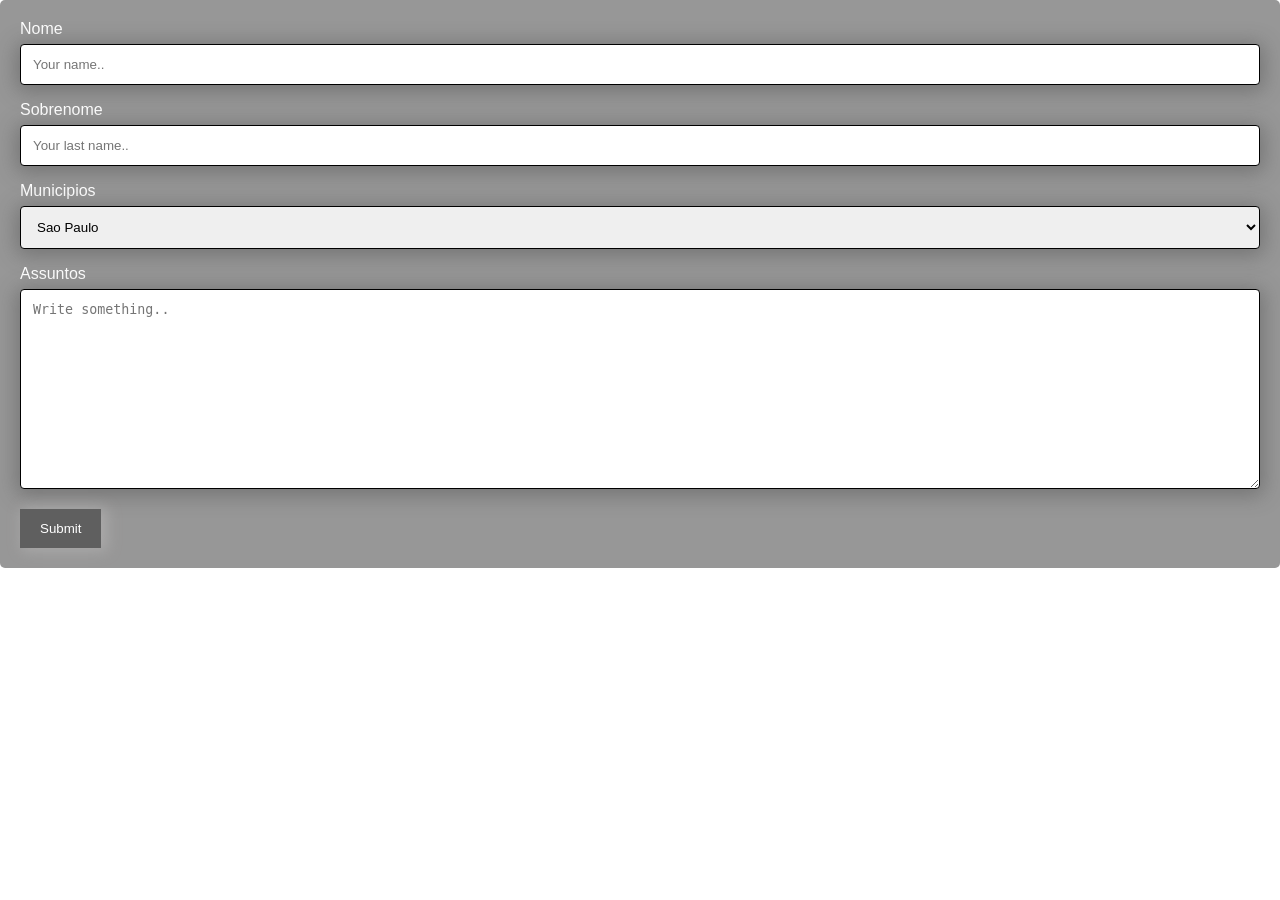
==== contato.html @ ccdac401 "finalizado contatos" ====
<!DOCTYPE html>
<html lang="pt-BR">
<head>
    <meta charset="UTF-8">
    <title>Página de Contato</title>
    <link rel="stylesheet" href="assets/css/style.css">
</head>
<body>
    <div class="container">
        <form action="action_page.php">
      
          <label for="fname">Nome</label>
          <input type="text" id="fname" name="firstname" placeholder="Your name..">
      
          <label for="lname">Sobrenome</label>
          <input type="text" id="lname" name="lastname" placeholder="Your last name..">
      
          <label for="country">Municipios</label>
          <select id="country" name="country">
            <option value="sp">Sao Paulo</option>
            <option value="sb">São Bernardor dos Campos</option>
            <option value="gu">Guarulhos</option>
          </select>
      
          <label for="subject">Assuntos</label>
          <textarea id="subject" name="subject" placeholder="Write something.." style="height:200px"></textarea>
      
          <input type="submit" value="Submit">
      
        </form>
      </div>
</body>
</html>
---- assets/css/style.css ----
@import url("base.css");
@import url("variaveis.css");
@import url("hero.css");
@import url("header.css");
@import url("footer.css");
@import url("projetos.css");
@import url("servicos.css");
@import url("cards.css");
@import url("testemunhos.css");
@import url("processos.css");
@import url("servicos_pagina.css");
@import url("contato.css");
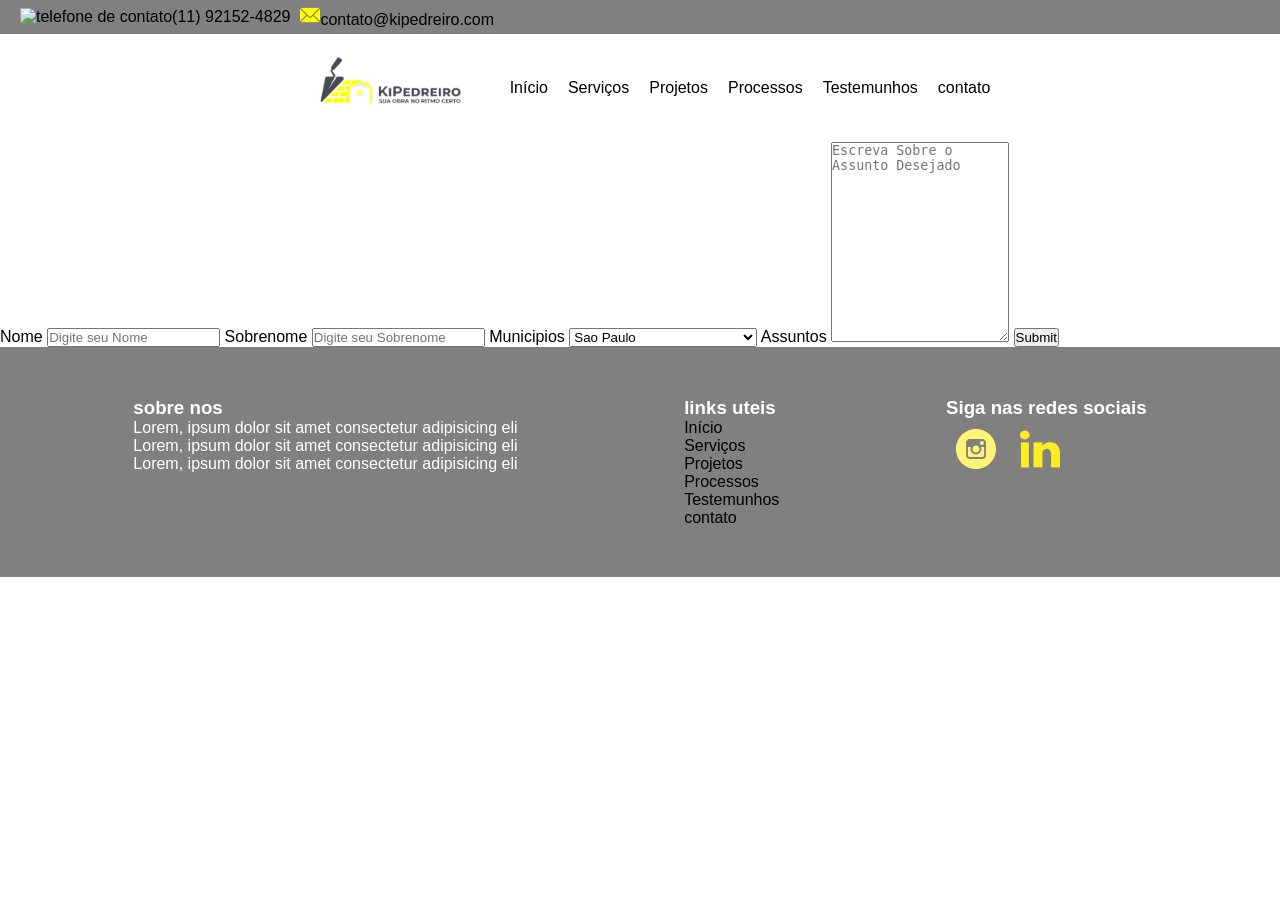
==== commit 2d41917b: "terminado cards e comçando a fazer a pagina dos produtos" ====
--- a/contato.html
+++ b/contato.html
@@ -5,15 +5,18 @@
     <title>Página de Contato</title>
     <link rel="stylesheet" href="assets/css/style.css">
 </head>
+<header id="header">
+
+</header>
 <body>
-    <div class="container">
+    <div class="container-contato">
         <form action="action_page.php">
       
           <label for="fname">Nome</label>
-          <input type="text" id="fname" name="firstname" placeholder="Your name..">
+          <input type="text" id="fname" name="firstname" placeholder="Digite seu Nome">
       
           <label for="lname">Sobrenome</label>
-          <input type="text" id="lname" name="lastname" placeholder="Your last name..">
+          <input type="text" id="lname" name="lastname" placeholder="Digite seu Sobrenome">
       
           <label for="country">Municipios</label>
           <select id="country" name="country">
@@ -23,11 +26,16 @@
           </select>
       
           <label for="subject">Assuntos</label>
-          <textarea id="subject" name="subject" placeholder="Write something.." style="height:200px"></textarea>
+          <textarea id="subject" name="subject" placeholder="Escreva Sobre o Assunto Desejado" style="height:200px"></textarea>
       
           <input type="submit" value="Submit">
       
         </form>
       </div>
+      
+      <footer id="footer">
+
+      </footer>
+      <script src="assets/JS/script.js" type="module" defer></script>
 </body>
 </html>
--- a/assets/css/style.css
+++ b/assets/css/style.css
@@ -7,6 +7,4 @@
 @import url("servicos.css");
 @import url("cards.css");
 @import url("testemunhos.css");
-@import url("processos.css");
-@import url("servicos_pagina.css");
-@import url("contato.css");
+@import url("processos.css");
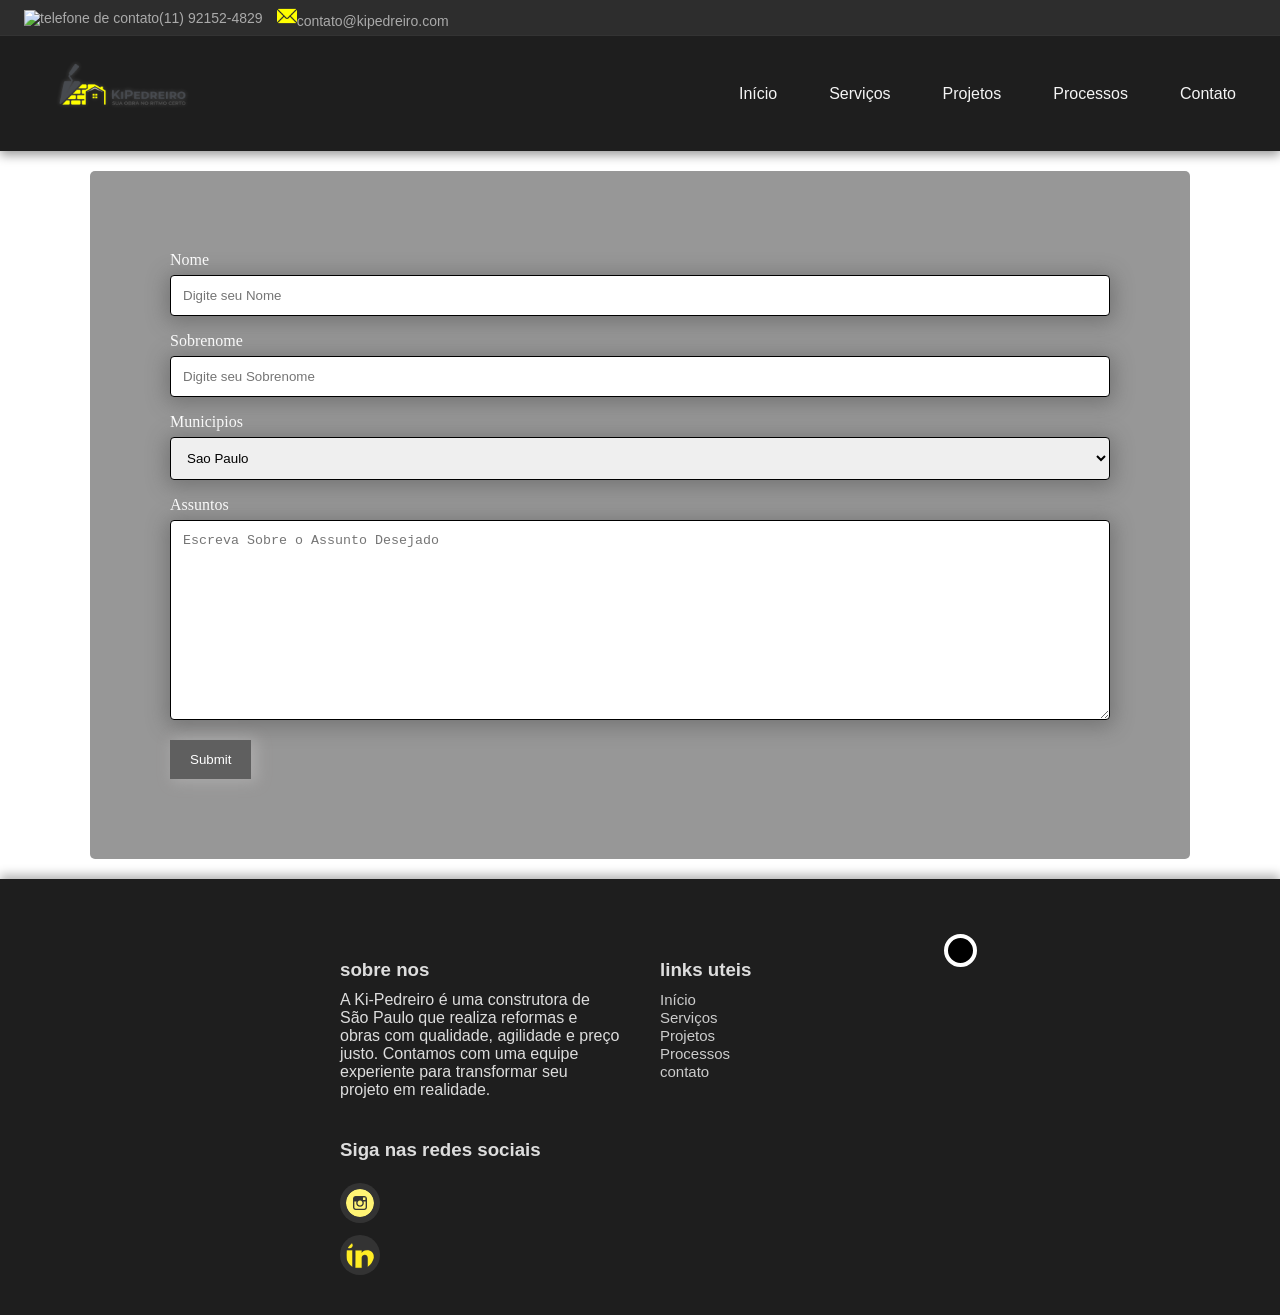
==== commit f7c32cc1: "cosertando caminhos" ====
--- a/contato.html
+++ b/contato.html
@@ -1,10 +1,17 @@
 <!DOCTYPE html>
-<html lang="pt-BR">
-<head>
-    <meta charset="UTF-8">
-    <title>Página de Contato</title>
-    <link rel="stylesheet" href="assets/css/style.css">
-</head>
+<html lang="en">
+  <meta charset="UTF-8">
+  <meta name="viewport" content="width=device-width, initial-scale=1.0">
+  <meta name="description" content="Kipedreiro - Serviços de construção e reforma. Contrate os melhores profissionais para seus projetos.">
+  <meta name="keywords" content="Construção, Reforma, Serviços, Projetos, Profissionais">
+  <meta name="author" content="Kipedreiro">
+  <meta name="robots" content="index, follow">
+  <title>Kipedreiro</title>
+  <link rel="stylesheet" href="assets/css/style.css">
+<body>
+  
+</body>
+</html>
 <header id="header">
 
 </header>
--- a/assets/css/style.css
+++ b/assets/css/style.css
@@ -7,4 +7,7 @@
 @import url("servicos.css");
 @import url("cards.css");
 @import url("testemunhos.css");
-@import url("processos.css");+@import url("processos.css");
+@import url("servicos_pagina.css");
+@import url("contato.css");
+@import url("produtos.css");
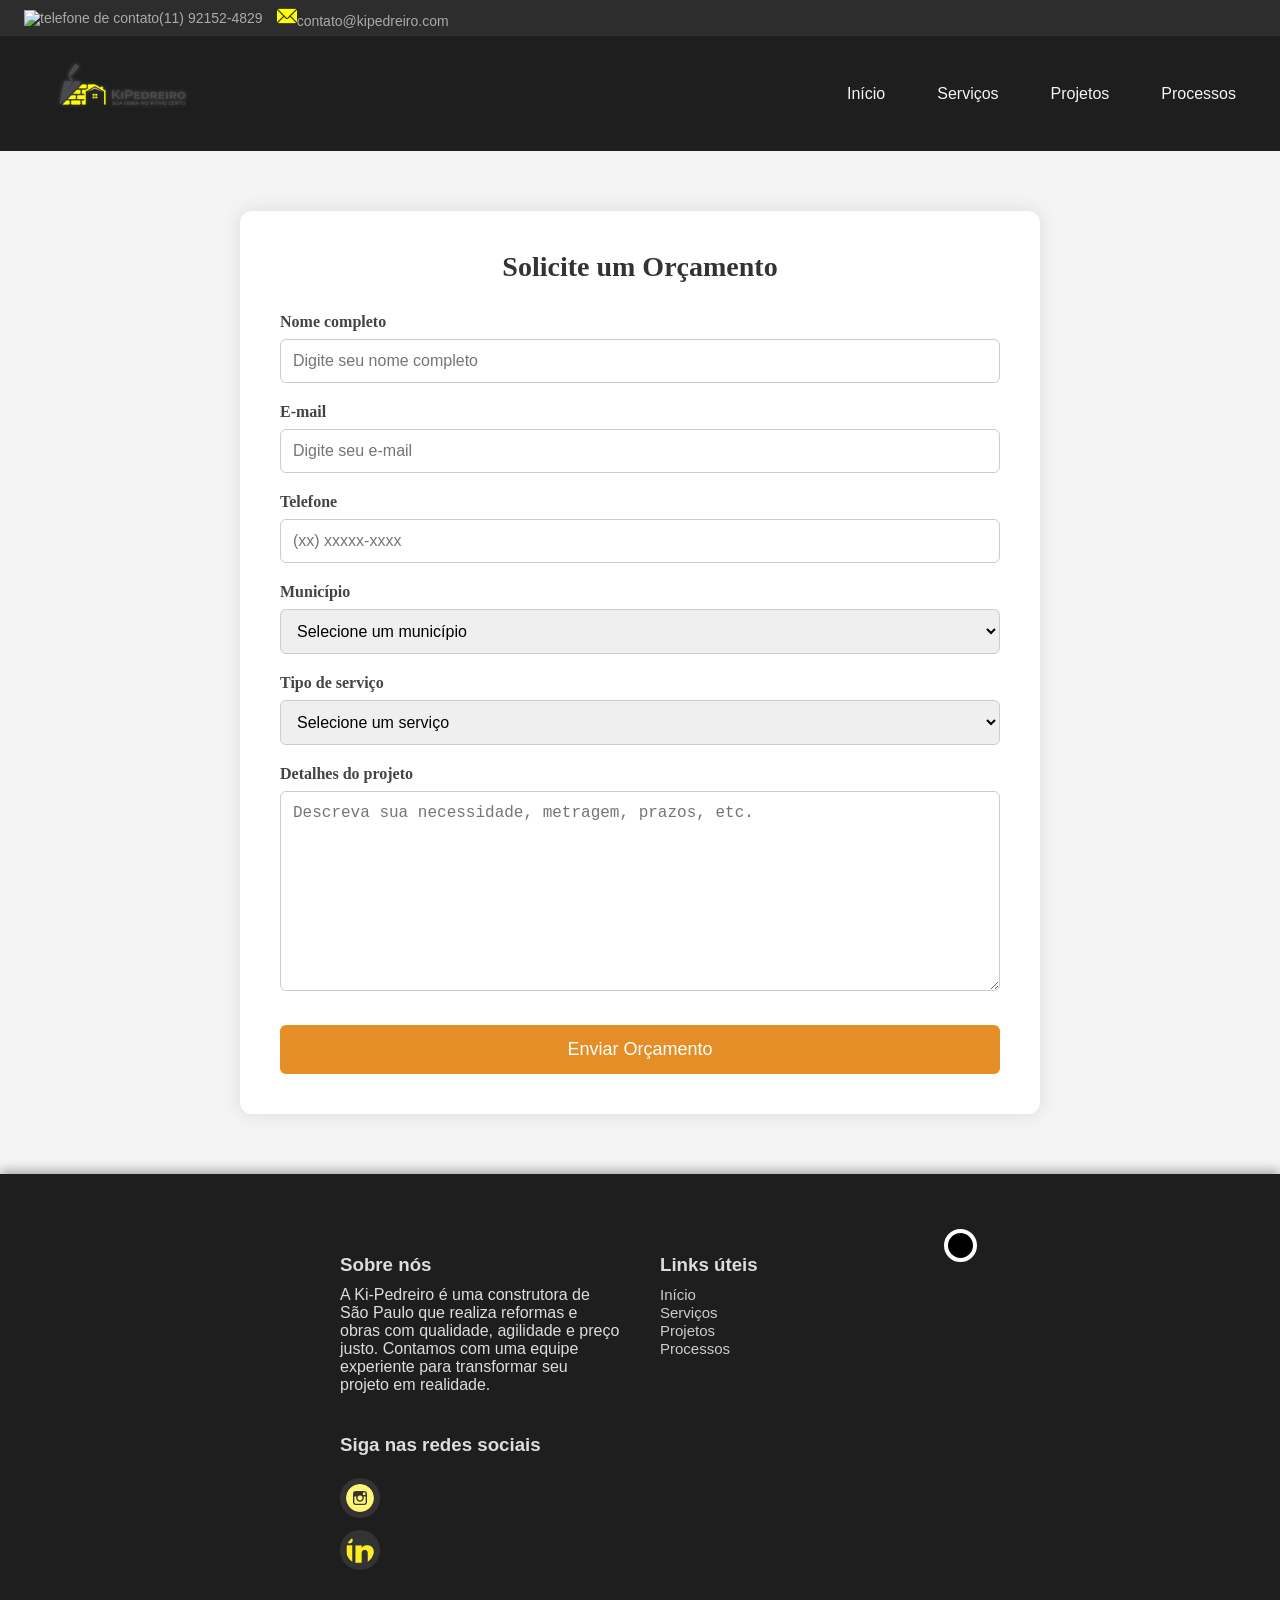
==== commit 42bbc8ae: "Fix:Ajustes e arrumando certas funcionalidades, Toques Finais." ====
--- a/contato.html
+++ b/contato.html
@@ -1,48 +1,66 @@
 <!DOCTYPE html>
 <html lang="en">
+
+<head>
   <meta charset="UTF-8">
   <meta name="viewport" content="width=device-width, initial-scale=1.0">
-  <meta name="description" content="Kipedreiro - Serviços de construção e reforma. Contrate os melhores profissionais para seus projetos.">
+  <meta name="description"
+    content="Kipedreiro - Serviços de construção e reforma. Contrate os melhores profissionais para seus projetos.">
   <meta name="keywords" content="Construção, Reforma, Serviços, Projetos, Profissionais">
   <meta name="author" content="Kipedreiro">
   <meta name="robots" content="index, follow">
   <title>Kipedreiro</title>
   <link rel="stylesheet" href="assets/css/style.css">
+</head>
+
 <body>
-  
-</body>
-</html>
-<header id="header">
+  <header id="header">
+  </header>
+  <main>
+    <section class="orcamento">
+      <div class="container-contato">
+        <form action="enviar_orcamento.php" method="POST">
+          <h2>Solicite um Orçamento</h2>
 
-</header>
-<body>
-    <div class="container-contato">
-        <form action="action_page.php">
-      
-          <label for="fname">Nome</label>
-          <input type="text" id="fname" name="firstname" placeholder="Digite seu Nome">
-      
-          <label for="lname">Sobrenome</label>
-          <input type="text" id="lname" name="lastname" placeholder="Digite seu Sobrenome">
-      
-          <label for="country">Municipios</label>
-          <select id="country" name="country">
-            <option value="sp">Sao Paulo</option>
-            <option value="sb">São Bernardor dos Campos</option>
+          <label for="nome">Nome completo</label>
+          <input type="text" id="nome" name="nome" placeholder="Digite seu nome completo" required>
+
+          <label for="email">E-mail</label>
+          <input type="email" id="email" name="email" placeholder="Digite seu e-mail" required>
+
+          <label for="telefone">Telefone</label>
+          <input type="tel" id="telefone" name="telefone" placeholder="(xx) xxxxx-xxxx" required>
+
+          <label for="municipio">Município</label>
+          <select id="municipio" name="municipio" required>
+            <option value="">Selecione um município</option>
+            <option value="sp">São Paulo</option>
+            <option value="sb">São Bernardo do Campo</option>
             <option value="gu">Guarulhos</option>
           </select>
-      
-          <label for="subject">Assuntos</label>
-          <textarea id="subject" name="subject" placeholder="Escreva Sobre o Assunto Desejado" style="height:200px"></textarea>
-      
-          <input type="submit" value="Submit">
-      
+
+          <label for="tipo_servico">Tipo de serviço</label>
+          <select id="tipo_servico" name="tipo_servico" required>
+            <option value="">Selecione um serviço</option>
+            <option value="pintura">Pintura</option>
+            <option value="alvenaria">Alvenaria</option>
+            <option value="eletrica">Elétrica</option>
+            <option value="estrutura_concreto">Estrutura de Concreto Armado</option>
+            <option value="impermeabilizacao">Impermeabilização</option>
+            <option value="cobertura">Cobertura</option>
+            <option value="revestimento">Revestimento Interno e Externo</option>
+            <option value="hidrossanitaria">Instalações Hidrossanitárias</option>
+            <option value="instalacao_eletrica">Instalações Elétricas</option>
+          </select>
+          <label for="detalhes">Detalhes do projeto</label>
+          <textarea id="detalhes" name="detalhes" placeholder="Descreva sua necessidade, metragem, prazos, etc."
+            style="height:200px" required></textarea>
+          <input type="submit" value="Enviar Orçamento">
         </form>
       </div>
-      
-      <footer id="footer">
-
-      </footer>
-      <script src="assets/JS/script.js" type="module" defer></script>
+    </section>
+  </main>
+  <footer id="footer"></footer>
+  <script src="assets/JS/script.js" type="module" defer></script>
 </body>
-</html>
+</html>
